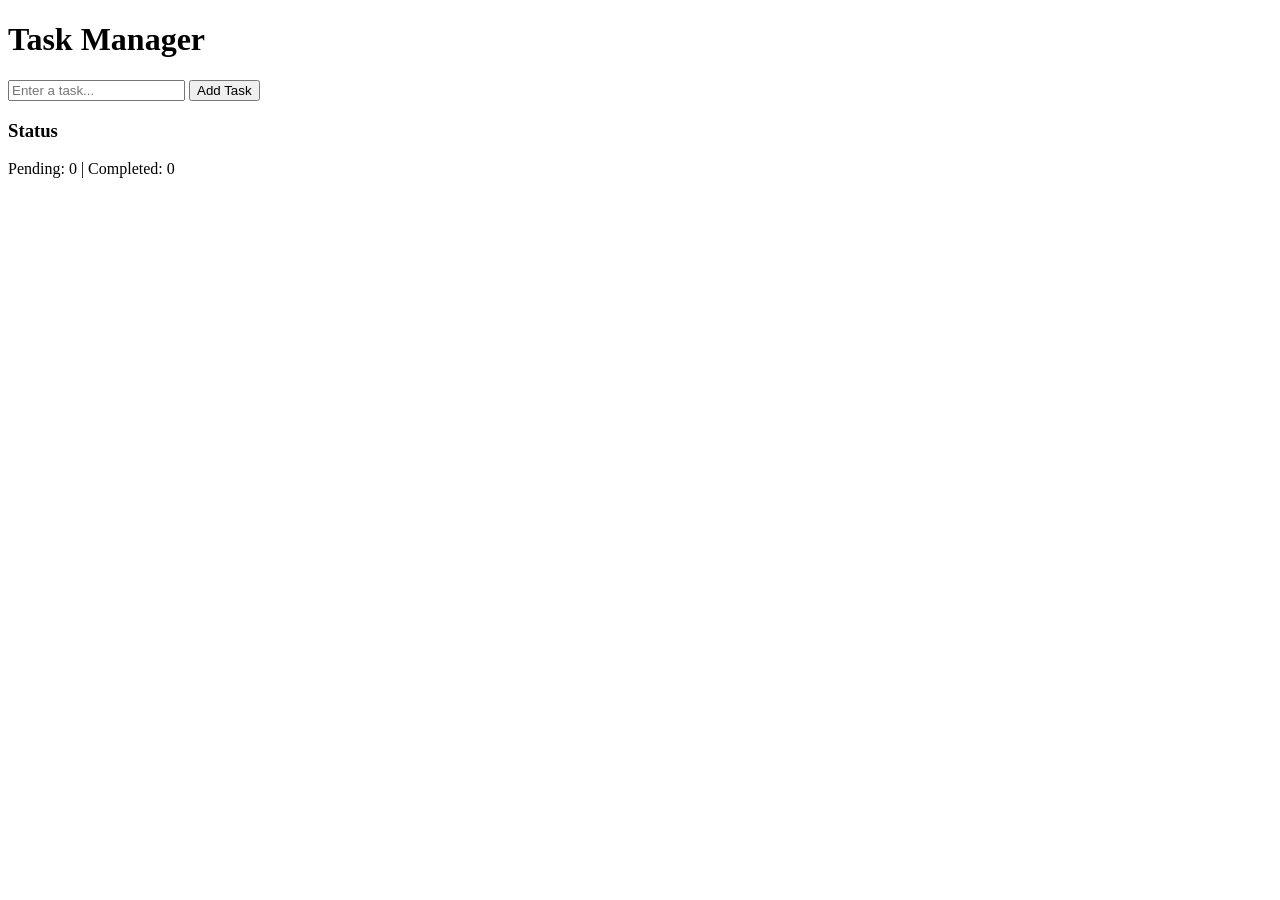
==== components/read.html @ 57ce03a4 "Created Folder" ====
<!DOCTYPE html>
<html>
<head>
  <title>Task Manager</title>
  <link rel="stylesheet" href="style.css">
</head>
<body>
  <h1>Task Manager</h1>

  <div>
    <input id="taskInput" type="text" placeholder="Enter a task..." />
    <button id="addBtn">Add Task</button>
  </div>

  <h3>Status</h3>
  <p>
    Pending: <span id="pendingCount">0</span> |
    Completed: <span id="completedCount">0</span>
  </p>

  <ul id="taskList"></ul>

  <script src="app.js"></script>
</body>
</html>
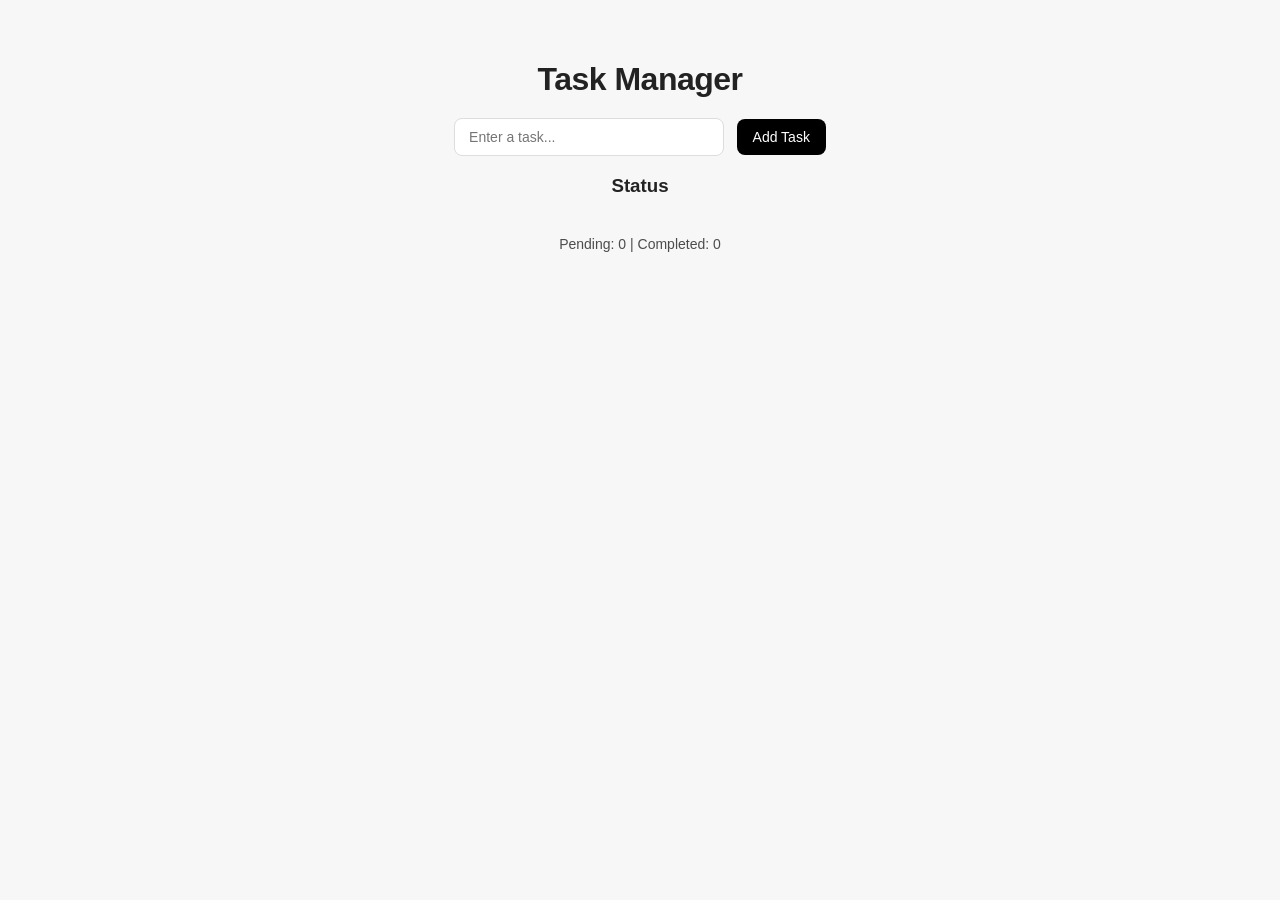
==== commit f307c5fa: "task.html file was added" ====
--- a/components/read.html
+++ b/components/read.html
@@ -2,7 +2,7 @@
 <html>
 <head>
   <title>Task Manager</title>
-  <link rel="stylesheet" href="style.css">
+  <link rel="stylesheet" href="/style.css">
 </head>
 <body>
   <h1>Task Manager</h1>
--- a/style.css
+++ b/style.css
@@ -0,0 +1,92 @@
+body {
+  font-family: "Inter", sans-serif;
+  background: #f7f7f7;
+  margin: 0;
+  padding: 40px;
+  display: flex;
+  flex-direction: column;
+  align-items: center;
+  color: #222;
+}
+
+h1 {
+  margin-bottom: 20px;
+  font-weight: 700;
+  letter-spacing: -0.5px;
+}
+
+input {
+  padding: 10px 14px;
+  width: 240px;
+  border: 1px solid #ddd;
+  border-radius: 8px;
+  outline: none;
+  font-size: 14px;
+  transition: 0.2s;
+}
+
+input:focus {
+  border-color: #000;
+  box-shadow: 0 0 0 2px rgba(0,0,0,0.1);
+}
+
+button {
+  padding: 10px 16px;
+  margin-left: 8px;
+  background: #000;
+  color: #fff;
+  border: none;
+  border-radius: 8px;
+  cursor: pointer;
+  font-size: 14px;
+  transition: 0.2s;
+}
+
+button:hover {
+  background: #333;
+}
+
+#taskList {
+  list-style: none;
+  padding: 0;
+  margin-top: 20px;
+  width: 340px;
+}
+
+#taskList li {
+  background: #fff;
+  padding: 12px 14px;
+  border-radius: 10px;
+  margin-bottom: 12px;
+  display: flex;
+  justify-content: space-between;
+  align-items: center;
+  box-shadow: 0 2px 6px rgba(0,0,0,0.06);
+  font-size: 15px;
+}
+
+#taskList li button {
+  padding: 6px 10px;
+  font-size: 12px;
+  border-radius: 6px;
+  background: #007aff;
+}
+
+#taskList li button:hover {
+  background: #005fcc;
+}
+
+.completed {
+  text-decoration: line-through;
+  color: #888;
+}
+
+p {
+  margin-top: 20px;
+  font-size: 14px;
+  opacity: 0.8;
+}
+a {
+  color: #007aff;
+  text-decoration: none;
+}
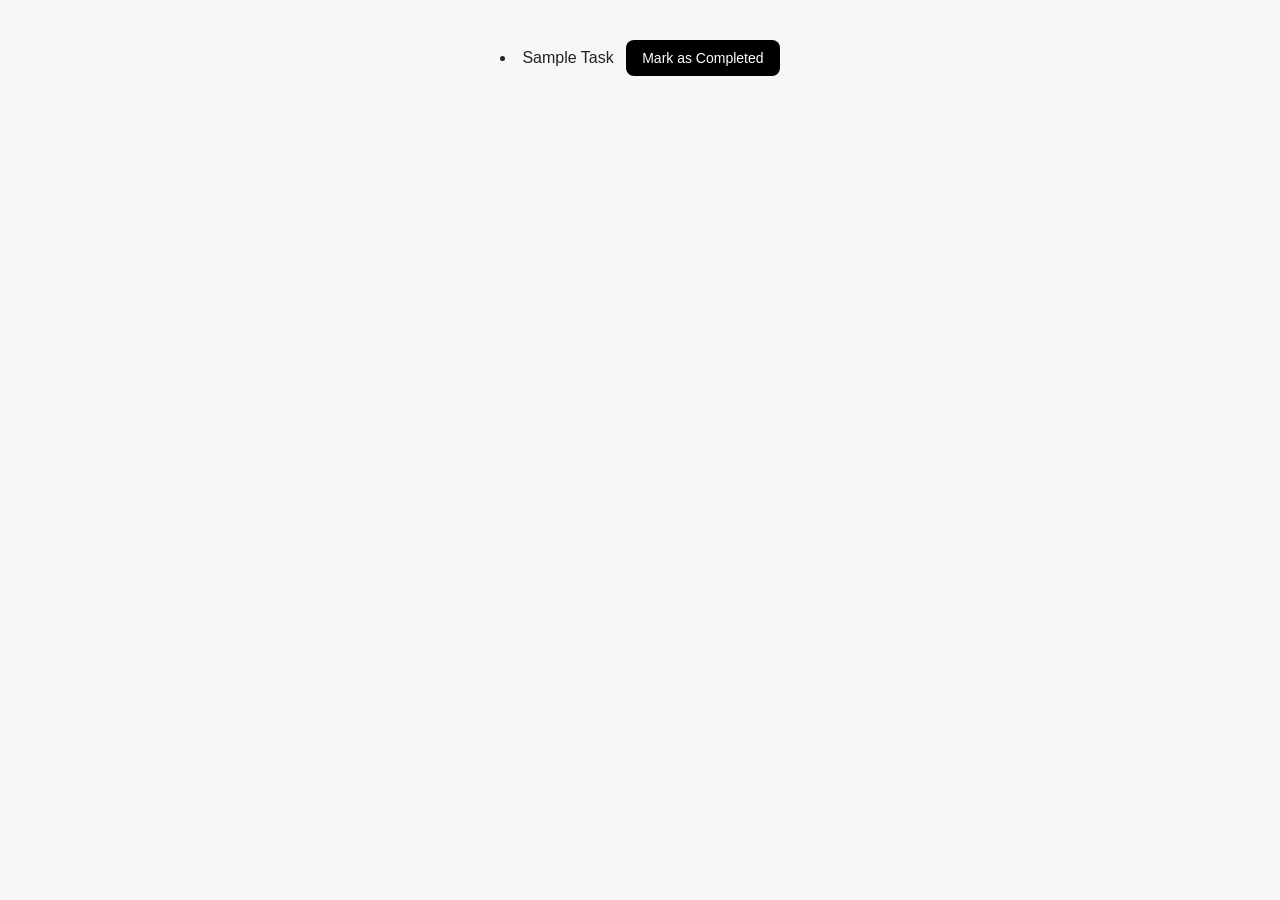
==== commit 462f199b: "Created Files" ====
--- a/components/read.html
+++ b/components/read.html
@@ -2,24 +2,14 @@
 <html>
 <head>
   <title>Task Manager</title>
-  <link rel="stylesheet" href="/style.css">
+  <link rel="stylesheet" href="../style.css">
 </head>
 <body>
-  <h1>Task Manager</h1>
+  <li class="task-item">
+    <span class="task-text">Sample Task</span>
+    <button class="complete-btn" onclick="markCompleted()">Mark as Completed</button>
+  </li>
 
-  <div>
-    <input id="taskInput" type="text" placeholder="Enter a task..." />
-    <button id="addBtn">Add Task</button>
-  </div>
-
-  <h3>Status</h3>
-  <p>
-    Pending: <span id="pendingCount">0</span> |
-    Completed: <span id="completedCount">0</span>
-  </p>
-
-  <ul id="taskList"></ul>
-
-  <script src="app.js"></script>
+  <script src="../app.js"></script>
 </body>
 </html>
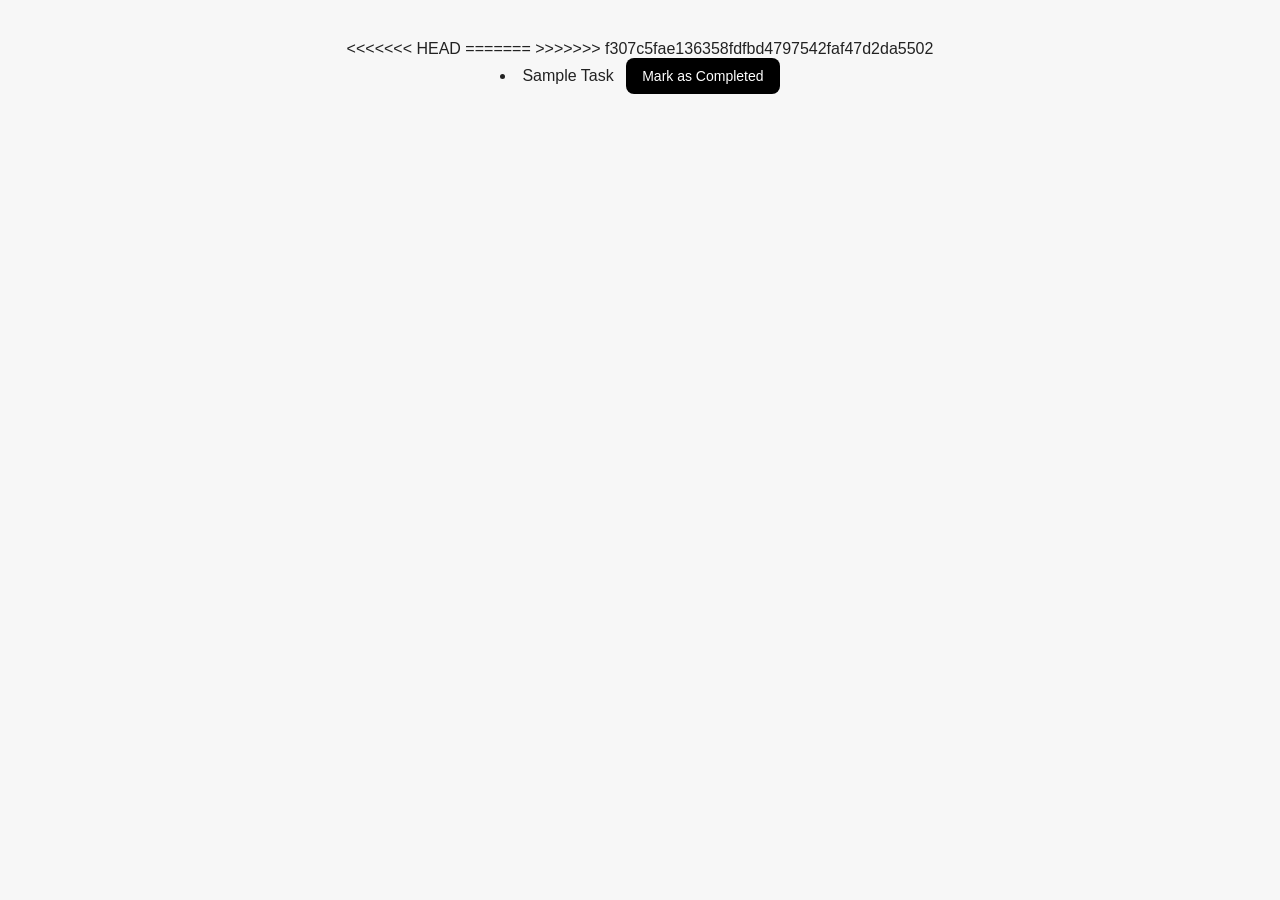
==== commit 41f77ad7: "Created Files" ====
--- a/components/read.html
+++ b/components/read.html
@@ -2,7 +2,11 @@
 <html>
 <head>
   <title>Task Manager</title>
+<<<<<<< HEAD
   <link rel="stylesheet" href="../style.css">
+=======
+  <link rel="stylesheet" href="/style.css">
+>>>>>>> f307c5fae136358fdfbd4797542faf47d2da5502
 </head>
 <body>
   <li class="task-item">
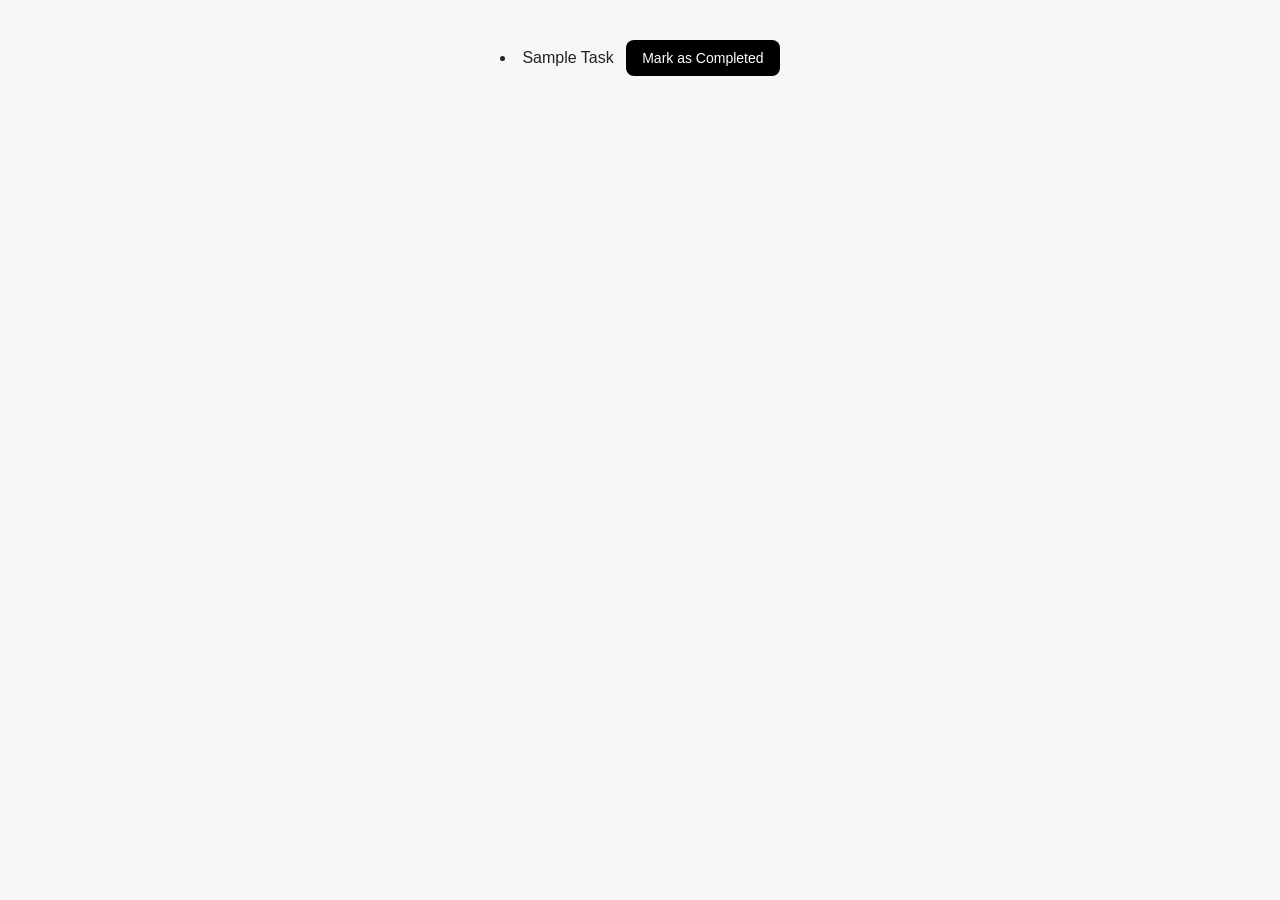
==== commit ac5b0489: "Created Files" ====
--- a/components/read.html
+++ b/components/read.html
@@ -2,11 +2,7 @@
 <html>
 <head>
   <title>Task Manager</title>
-<<<<<<< HEAD
   <link rel="stylesheet" href="../style.css">
-=======
-  <link rel="stylesheet" href="/style.css">
->>>>>>> f307c5fae136358fdfbd4797542faf47d2da5502
 </head>
 <body>
   <li class="task-item">
